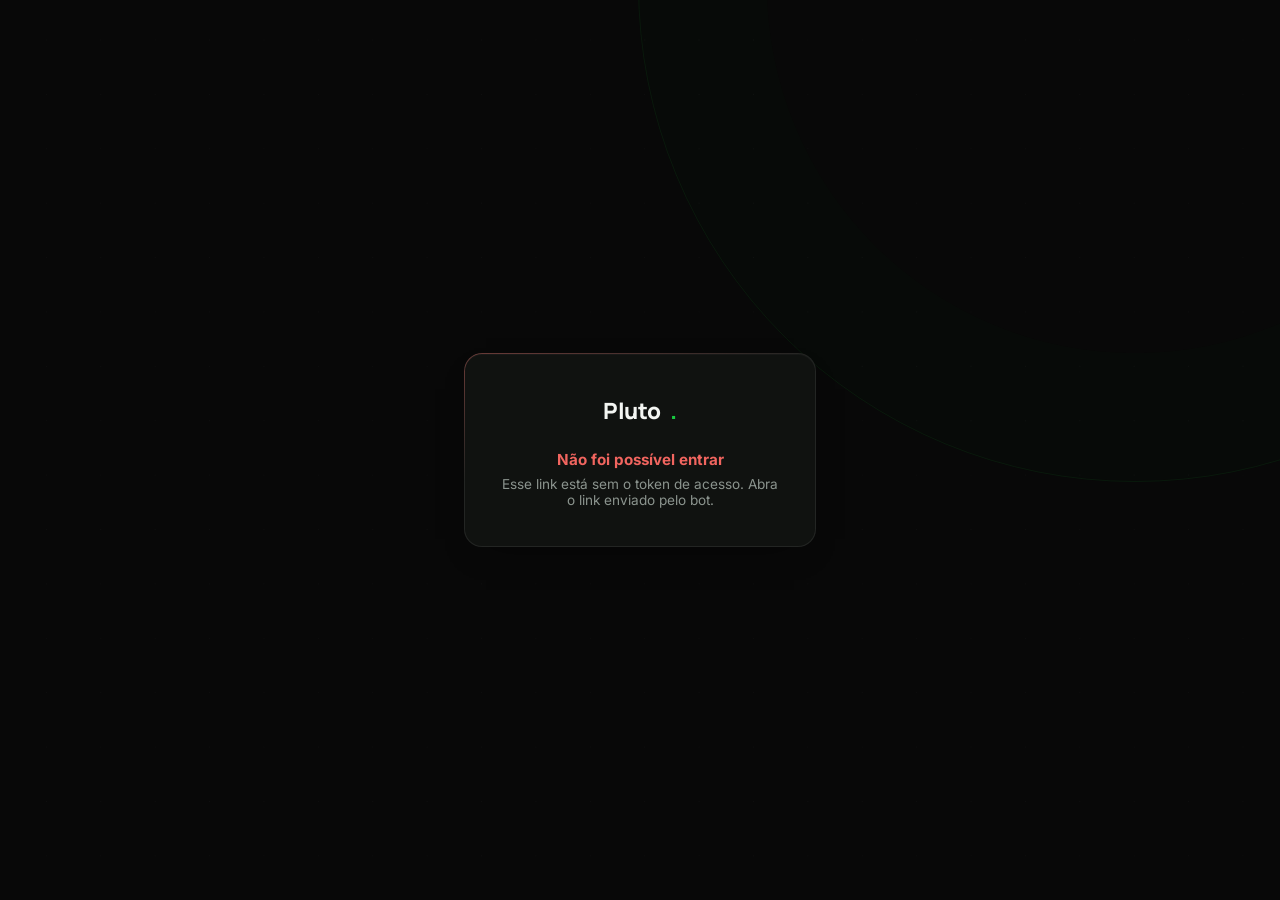
==== dashboard/login.html @ 539eeb2a "correcao commit anterior" ====
<!doctype html>
<html lang="pt-br">
<head>
<meta charset="utf-8">
<meta name="viewport" content="width=device-width, initial-scale=1">
<title>Entrando · Pluto</title>
<link rel="stylesheet" href="style.css">
</head>
<body>

<div class="tela-central">
  <div class="cartao-login" id="cartao">
    <p class="marca">Pluto<span>.</span></p>

    <div class="status-ok">
      <div class="spinner" aria-hidden="true"></div>
      <p class="status-texto" id="texto-status">Abrindo seu dashboard…</p>
    </div>

    <div class="status-erro">
      <strong id="erro-titulo">Não foi possível entrar</strong>
      <p id="erro-detalhe">Peça um novo link ao bot com o comando /dashboard.</p>
    </div>
  </div>
</div>

<script src="app.js"></script>
<script>
(async function entrar() {

  const cartao = document.getElementById("cartao");
  const parametros = new URLSearchParams(window.location.search);
  const token = parametros.get("token");

  function mostrarErro(mensagem) {
    document.getElementById("erro-detalhe").textContent = mensagem;
    cartao.classList.add("erro");
  }

  if (!token) {
    mostrarErro("Esse link está sem o token de acesso. Abra o link enviado pelo bot.");
    return;
  }

  try {

    const sessao = await PlutoAPI.trocarTokenPorSessao(token);

    document.getElementById("texto-status").textContent = "Tudo certo, redirecionando…";

    // Guarda o usuario_id só pra evitar uma chamada extra a /auth/me
    // assim que a página do dashboard carregar.
    sessionStorage.setItem("pluto_usuario_id", sessao.usuario_id);

    window.location.replace("index.html");

  } catch (erro) {

    mostrarErro(erro.message || "O link pode ter expirado.");
  }

})();
</script>

</body>
</html>
---- dashboard/style.css ----
/* Pluto · Dashboard
   Tema: fintech noturna com identidade orbital sutil.
   Fundo quase preto, verde da marca como único destaque,
   arcos finos (órbitas) como motivo estrutural recorrente. */

@import url('https://fonts.googleapis.com/css2?family=Manrope:wght@500;700;800&family=Inter:wght@400;500;600&family=IBM+Plex+Mono:wght@400;500&display=swap');

:root {
  --bg: #080808;
  --bg-carta: #101210;
  --bg-campo: #161816;
  --linha: rgba(255, 255, 255, 0.08);
  --linha-forte: rgba(255, 255, 255, 0.16);
  --texto: #f3f5f2;
  --texto-suave: #8b948e;
  --texto-fraco: #565d59;
  --verde: #17c93f;
  --verde-forte: #1fe64c;
  --verde-escuro: #0d2213;
  --verde-vidro: rgba(23, 201, 63, 0.14);
  --bg-campo-foco: #1a1c1a;
  --chip-texto: #a9f0bb;
  --texto-botao: #06170b;
  --vermelho: #f1655f;
  --sombra-carta: 0 1px 0 rgba(255, 255, 255, 0.03) inset, 0 14px 34px -22px rgba(0, 0, 0, 0.7);
}

* { box-sizing: border-box; }

html { color-scheme: dark; }

/* ---------- tema claro ---------- */
html[data-theme="light"] {
  color-scheme: light;

  --bg: #f4f7f4;
  --bg-carta: #ffffff;
  --bg-campo: #f0f3f0;
  --linha: rgba(10, 25, 14, 0.10);
  --linha-forte: rgba(10, 25, 14, 0.18);
  --texto: #111612;
  --texto-suave: #657068;
  --texto-fraco: #98a19b;
  --verde: #11ad35;
  --verde-forte: #0bbd36;
  --verde-escuro: #e8f8ec;
  --verde-vidro: rgba(17, 173, 53, 0.12);
  --bg-campo-foco: #ffffff;
  --chip-texto: #087d25;
  --texto-botao: #ffffff;
  --sombra-carta: 0 1px 0 rgba(255, 255, 255, 0.8) inset, 0 14px 34px -22px rgba(25, 45, 30, 0.28);
}


body {
  margin: 0;
  min-height: 100vh;
  background: var(--bg);
  color: var(--texto);
  font-family: 'Inter', system-ui, sans-serif;
  -webkit-font-smoothing: antialiased;
  position: relative;
  overflow-x: hidden;
}

/* Campo estelar + órbitas — atmosfera de fundo, discreta e fixa */
body::before {
  content: "";
  position: fixed;
  inset: 0;
  z-index: -2;
  background-image: radial-gradient(rgba(255, 255, 255, 0.5) 0.6px, transparent 0.6px);
  background-size: 3.4rem 3.4rem;
  background-position: 1.2rem 0.8rem;
  opacity: 0.06;
  pointer-events: none;
}

body::after {
  content: "";
  position: fixed;
  top: -32rem;
  right: -22rem;
  width: 62rem;
  height: 62rem;
  z-index: -1;
  border-radius: 50%;
  border: 1px solid rgba(23, 201, 63, 0.09);
  box-shadow: 0 0 0 8rem rgba(23, 201, 63, 0.015) inset;
  pointer-events: none;
}

a { color: inherit; }

.numero {
  font-family: 'IBM Plex Mono', ui-monospace, monospace;
  font-variant-numeric: tabular-nums;
}

:focus-visible {
  outline: 2px solid var(--verde);
  outline-offset: 2px;
  border-radius: 4px;
}

/* ---------- marca / mascote ---------- */

.marca {
  display: inline-flex;
  align-items: center;
  gap: 0.6rem;
  font-family: 'Manrope', sans-serif;
  font-weight: 800;
  font-size: 1.4rem;
  letter-spacing: -0.01em;
  margin: 0;
  color: var(--texto);
}

.marca span { color: var(--verde); }

.marca-selo {
  width: 2.1rem;
  height: 2.1rem;
  flex-shrink: 0;
  display: grid;
  place-items: center;
  border-radius: 50%;
  background: var(--verde-escuro);
  border: 1px solid rgba(23, 201, 63, 0.4);
  box-shadow: 0 0 0 5px rgba(23, 201, 63, 0.05);
}

.marca-selo svg { width: 1.15rem; height: 1.15rem; display: block; }

.marca-tagline {
  font-family: 'Inter', sans-serif;
  font-weight: 500;
  font-size: 0.72rem;
  letter-spacing: 0.03em;
  color: var(--texto-suave);
  margin: 0.15rem 0 0 2.7rem;
}

/* ---------- login.html / tela de carregamento ---------- */

.tela-central {
  min-height: 100vh;
  display: flex;
  align-items: center;
  justify-content: center;
  padding: 1.5rem;
  position: relative;
}

.cartao-login {
  width: 100%;
  max-width: 22rem;
  background: var(--bg-carta);
  border: 1px solid var(--linha);
  border-radius: 18px;
  padding: 2.6rem 2.2rem 2.4rem;
  text-align: center;
  box-shadow: var(--sombra-carta);
  animation: subir 0.5s ease both;
  position: relative;
}

.cartao-login::before {
  content: "";
  position: absolute;
  inset: -1px;
  border-radius: 18px;
  padding: 1px;
  background: linear-gradient(160deg, rgba(23, 201, 63, 0.35), transparent 40%);
  -webkit-mask: linear-gradient(#000 0 0) content-box, linear-gradient(#000 0 0);
  -webkit-mask-composite: xor;
  mask-composite: exclude;
  pointer-events: none;
}

.cartao-login .marca {
  justify-content: center;
  margin: 0 auto 1.5rem;
}

@keyframes subir {
  from { opacity: 0; transform: translateY(8px); }
  to { opacity: 1; transform: translateY(0); }
}

.spinner {
  width: 1.9rem;
  height: 1.9rem;
  margin: 0 auto 1.2rem;
  border: 2.5px solid var(--linha);
  border-top-color: var(--verde);
  border-radius: 50%;
  animation: girar 0.8s linear infinite;
}

@media (prefers-reduced-motion: reduce) {
  .spinner { animation-duration: 1.6s; }
  .cartao-login { animation: none; }
}

@keyframes girar { to { transform: rotate(360deg); } }

.status-texto { color: var(--texto-suave); font-size: 0.9rem; margin: 0; }

.status-erro { display: none; }

.cartao-login.erro .spinner,
.cartao-login.erro .status-ok { display: none; }

.cartao-login.erro .status-erro { display: block; }

.cartao-login.erro::before {
  background: linear-gradient(160deg, rgba(241, 101, 95, 0.35), transparent 40%);
}

.status-erro strong {
  display: block;
  color: var(--vermelho);
  font-size: 0.95rem;
  margin-bottom: 0.4rem;
}

.status-erro p { color: var(--texto-suave); font-size: 0.85rem; margin: 0; }

/* ---------- index.html ---------- */

.pagina {
  max-width: 46rem;
  margin: 0 auto;
  padding: 2.75rem 1.5rem 4.5rem;
  position: relative;
}

.topo {
  display: flex;
  align-items: flex-start;
  justify-content: space-between;
  margin-bottom: 2.25rem;
}

.sair {
  display: inline-flex;
  align-items: center;
  gap: 0.4rem;
  border: 1px solid var(--linha);
  background: transparent;
  color: var(--texto-suave);
  font: inherit;
  font-size: 0.82rem;
  font-weight: 500;
  cursor: pointer;
  border-radius: 999px;
  padding: 0.45rem 0.9rem 0.45rem 0.8rem;
  margin-top: 0.15rem;
  transition: border-color 0.15s ease, color 0.15s ease, background 0.15s ease;
}

.sair::before {
  content: "";
  width: 0.4rem;
  height: 0.4rem;
  border-radius: 50%;
  background: var(--texto-fraco);
  transition: background 0.15s ease;
}

.sair:hover {
  color: var(--texto);
  border-color: var(--linha-forte);
  background: rgba(255, 255, 255, 0.03);
}

.sair:hover::before { background: var(--vermelho); }

.resumo {
  display: grid;
  grid-template-columns: 1.5fr 1fr;
  gap: 1rem;
  margin-bottom: 1.75rem;
}

@media (max-width: 30rem) {
  .resumo { grid-template-columns: 1fr; }
}

.resumo-item {
  background: var(--bg-carta);
  border: 1px solid var(--linha);
  border-radius: 16px;
  padding: 1.5rem 1.6rem;
  position: relative;
  overflow: hidden;
}

.resumo-item.destaque {
  background: linear-gradient(155deg, var(--bg-carta) 55%, var(--verde-escuro) 190%);
}

.resumo-item.destaque::after {
  content: "";
  position: absolute;
  right: -3.5rem;
  bottom: -3.5rem;
  width: 9rem;
  height: 9rem;
  border-radius: 50%;
  border: 1px solid rgba(23, 201, 63, 0.22);
}

.resumo-item .rotulo {
  font-size: 0.72rem;
  font-weight: 600;
  text-transform: uppercase;
  letter-spacing: 0.08em;
  color: var(--texto-suave);
  margin: 0 0 0.5rem;
  position: relative;
}

.resumo-item .valor {
  font-size: 1.9rem;
  font-weight: 500;
  margin: 0;
  position: relative;
  letter-spacing: -0.01em;
}

.resumo-item.destaque .valor { color: var(--verde-forte); font-size: 2.1rem; }

.secao {
  background: var(--bg-carta);
  border: 1px solid var(--linha);
  border-radius: 16px;
  padding: 1.6rem 1.6rem 1.7rem;
  margin-bottom: 1.25rem;
}

.secao h2 {
  display: flex;
  align-items: center;
  gap: 0.55rem;
  font-family: 'Manrope', sans-serif;
  font-weight: 700;
  font-size: 1rem;
  letter-spacing: -0.005em;
  margin: 0 0 1.1rem;
  color: var(--texto);
}

.secao h2::before {
  content: "";
  width: 0.4rem;
  height: 0.4rem;
  border-radius: 50%;
  background: var(--verde);
  box-shadow: 0 0 0 3px var(--verde-vidro);
  flex-shrink: 0;
}

.recibo { list-style: none; margin: 0; padding: 0; }

.recibo li {
  display: flex;
  justify-content: space-between;
  gap: 1rem;
  padding: 0.75rem 0.4rem;
  border-bottom: 1px dashed var(--linha);
  font-size: 0.9rem;
  border-radius: 8px;
  transition: background 0.15s ease;
}

.recibo li:hover { background: rgba(255, 255, 255, 0.025); }

.recibo li:last-child { border-bottom: none; }

.recibo .produto { font-weight: 500; color: var(--texto); }

.recibo .meta {
  color: var(--texto-suave);
  font-size: 0.78rem;
  display: block;
  margin-top: 0.15rem;
}

.recibo .valor { white-space: nowrap; font-weight: 500; color: var(--texto); }

.vazio {
  color: var(--texto-suave);
  font-size: 0.88rem;
  text-align: center;
  padding: 1.75rem 1rem 1.25rem;
}

.form-linha {
  display: grid;
  grid-template-columns: 2fr 1.3fr 1fr auto;
  gap: 0.6rem;
}

@media (max-width: 30rem) {
  .form-linha { grid-template-columns: 1fr; }
}

.form-linha input,
.form-linha select {
  font: inherit;
  padding: 0.65rem 0.8rem;
  border: 1px solid var(--linha);
  border-radius: 10px;
  background: var(--bg-campo);
  color: var(--texto);
  transition: border-color 0.15s ease, background 0.15s ease;
}

.form-linha input::placeholder { color: var(--texto-fraco); }

.form-linha input:focus,
.form-linha select:focus {
  background: var(--bg-campo-foco);
  border-color: rgba(23, 201, 63, 0.5);
}

.form-linha select {
  color-scheme: dark;
}

.botao {
  font: inherit;
  font-weight: 600;
  font-size: 0.9rem;
  padding: 0.65rem 1.15rem;
  border: none;
  border-radius: 10px;
  background: var(--verde);
  color: var(--texto-botao);
  cursor: pointer;
  transition: background 0.15s ease, transform 0.1s ease, box-shadow 0.15s ease;
}

.botao:hover {
  background: var(--verde-forte);
  box-shadow: 0 0 0 4px var(--verde-vidro);
}

.botao:active { transform: translateY(1px); }

.form-erro {
  color: var(--vermelho);
  font-size: 0.82rem;
  margin: 0.7rem 0 0;
  min-height: 1.1em;
}

.categorias-lista {
  display: flex;
  flex-wrap: wrap;
  gap: 0.5rem;
  margin-bottom: 1.1rem;
}

.categoria-chip {
  font-size: 0.8rem;
  font-weight: 500;
  padding: 0.35rem 0.75rem;
  border-radius: 999px;
  background: var(--verde-escuro);
  color: var(--chip-texto);
  border: 1px solid rgba(23, 201, 63, 0.3);
}

.form-categoria {
  display: flex;
  gap: 0.6rem;
}

.form-categoria input { flex: 1; }

/* ---------- alternador de tema ---------- */
.acoes-topo {
  display: flex;
  align-items: center;
  gap: 0.55rem;
}

.tema-toggle {
  width: 2.35rem;
  height: 2.35rem;
  display: grid;
  place-items: center;
  border: 1px solid var(--linha);
  border-radius: 50%;
  background: var(--bg-carta);
  color: var(--texto-suave);
  font: inherit;
  font-size: 1rem;
  cursor: pointer;
  transition: color 0.2s ease, border-color 0.2s ease, background 0.2s ease, transform 0.2s ease;
}

.tema-toggle:hover {
  color: var(--verde);
  border-color: rgba(23, 201, 63, 0.35);
  background: var(--verde-vidro);
  transform: translateY(-1px);
}

.tema-toggle:active { transform: translateY(0); }

.tema-toggle .icone-tema {
  line-height: 1;
  transition: transform 0.25s ease;
}

.tema-toggle:hover .icone-tema { transform: rotate(12deg); }

html[data-theme="light"] body::before {
  opacity: 0.035;
}

html[data-theme="light"] body::after {
  border-color: rgba(17, 173, 53, 0.10);
  box-shadow: 0 0 0 8rem rgba(17, 173, 53, 0.018) inset;
}

@media (max-width: 30rem) {
  .acoes-topo { gap: 0.4rem; }
  .tema-toggle { width: 2.25rem; height: 2.25rem; }
}
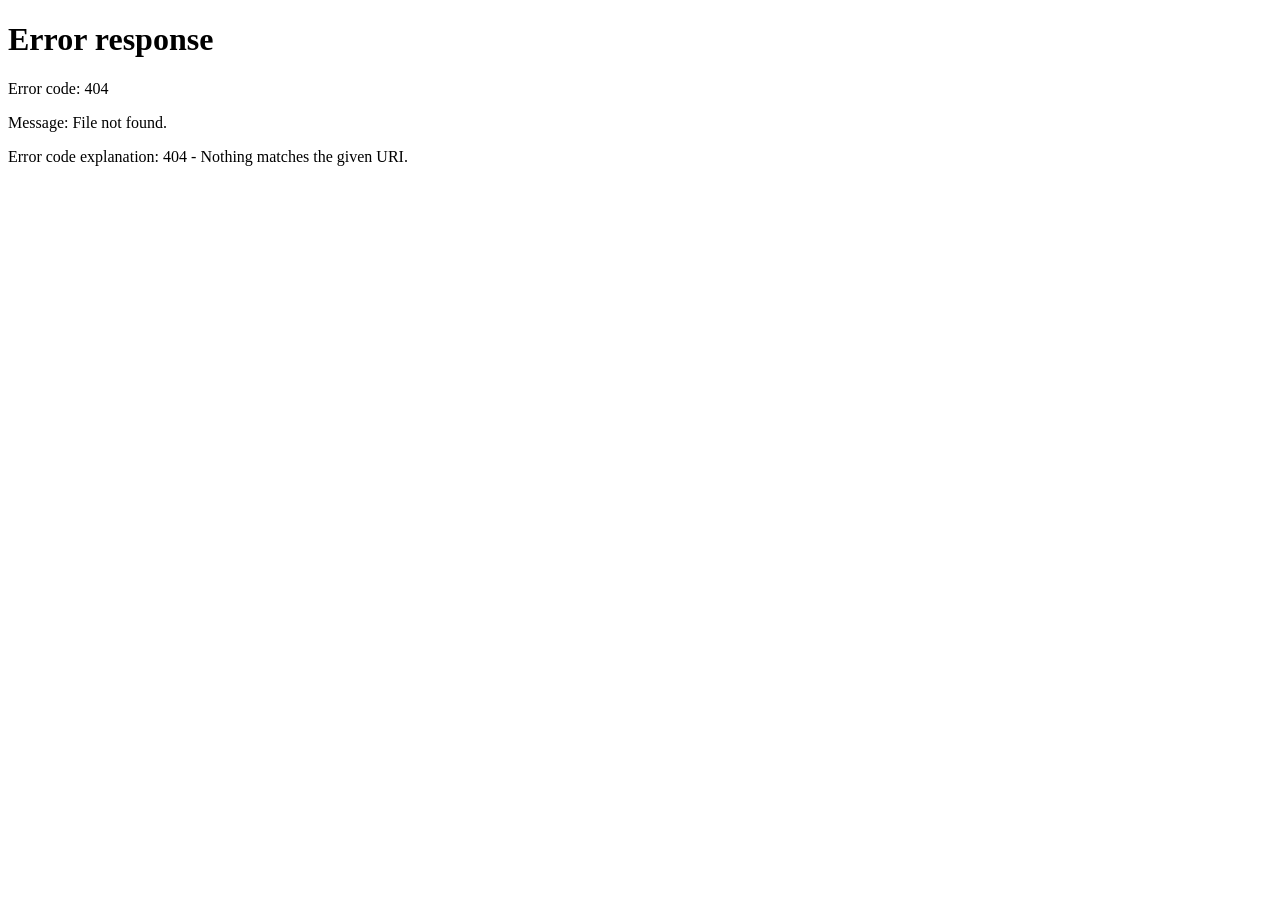
==== commit d542e063: "implementação menu interativo e prototipo dashboard" ====
--- a/dashboard/login.html
+++ b/dashboard/login.html
@@ -1,66 +1,160 @@
 <!doctype html>
 <html lang="pt-br">
+
 <head>
-<meta charset="utf-8">
-<meta name="viewport" content="width=device-width, initial-scale=1">
-<title>Entrando · Pluto</title>
-<link rel="stylesheet" href="style.css">
+
+  <meta charset="utf-8">
+
+  <meta
+    name="viewport"
+    content="width=device-width, initial-scale=1"
+  >
+
+  <title>Entrando · Pluto</title>
+
+  <link
+    rel="stylesheet"
+    href="style.css"
+  >
+
 </head>
+
+
 <body>
 
-<div class="tela-central">
-  <div class="cartao-login" id="cartao">
-    <p class="marca">Pluto<span>.</span></p>
+  <div
+    class="tela-central"
+    id="cartao"
+  >
 
-    <div class="status-ok">
-      <div class="spinner" aria-hidden="true"></div>
-      <p class="status-texto" id="texto-status">Abrindo seu dashboard…</p>
+    <div class="cartao-login">
+
+      <p class="marca">
+        Pluto<span>.</span>
+      </p>
+
+
+      <div class="status-ok">
+
+        <div
+          class="spinner"
+          aria-hidden="true"
+        ></div>
+
+        <p
+          class="status-texto"
+          id="texto-status"
+        >
+          Abrindo seu dashboard…
+        </p>
+
+      </div>
+
+
+      <div class="status-erro">
+
+        <strong id="erro-titulo">
+          Não foi possível entrar
+        </strong>
+
+        <p id="erro-detalhe">
+          Peça um novo link ao bot com o comando /dashboard.
+        </p>
+
+      </div>
+
     </div>
 
-    <div class="status-erro">
-      <strong id="erro-titulo">Não foi possível entrar</strong>
-      <p id="erro-detalhe">Peça um novo link ao bot com o comando /dashboard.</p>
-    </div>
   </div>
-</div>
 
-<script src="app.js"></script>
-<script>
-(async function entrar() {
 
-  const cartao = document.getElementById("cartao");
-  const parametros = new URLSearchParams(window.location.search);
-  const token = parametros.get("token");
+  <script src="app.js"></script>
 
-  function mostrarErro(mensagem) {
-    document.getElementById("erro-detalhe").textContent = mensagem;
-    cartao.classList.add("erro");
-  }
 
-  if (!token) {
-    mostrarErro("Esse link está sem o token de acesso. Abra o link enviado pelo bot.");
-    return;
-  }
+  <script>
 
-  try {
+    (async function entrar() {
 
-    const sessao = await PlutoAPI.trocarTokenPorSessao(token);
+      const cartao =
+        document.getElementById("cartao");
 
-    document.getElementById("texto-status").textContent = "Tudo certo, redirecionando…";
+      const parametros =
+        new URLSearchParams(
+          window.location.search
+        );
 
-    // Guarda o usuario_id só pra evitar uma chamada extra a /auth/me
-    // assim que a página do dashboard carregar.
-    sessionStorage.setItem("pluto_usuario_id", sessao.usuario_id);
+      const token =
+        parametros.get("token");
 
-    window.location.replace("index.html");
 
-  } catch (erro) {
+      function mostrarErro(mensagem) {
 
-    mostrarErro(erro.message || "O link pode ter expirado.");
-  }
+        document.getElementById(
+          "erro-detalhe"
+        ).textContent = mensagem;
 
-})();
-</script>
+        cartao.classList.add("erro");
+      }
+
+
+      if (!token) {
+
+        mostrarErro(
+          "Esse link está sem o token de acesso. Abra o link enviado pelo bot."
+        );
+
+        return;
+      }
+
+
+      try {
+
+        const sessao = await apiFetch(
+          "/auth/sessao",
+          {
+            method: "POST",
+
+            body: JSON.stringify({
+              token: token
+            })
+          }
+        );
+
+
+        document.getElementById(
+          "texto-status"
+        ).textContent =
+          "Tudo certo, redirecionando…";
+
+
+        sessionStorage.setItem(
+          "pluto_usuario_id",
+          sessao.usuario_id
+        );
+
+
+        window.location.replace(
+          "index.html"
+        );
+
+
+      } catch (erro) {
+
+        console.error(
+          "Erro ao realizar login:",
+          erro
+        );
+
+        mostrarErro(
+          erro.message ||
+          "O link pode ter expirado."
+        );
+      }
+
+    })();
+
+  </script>
 
 </body>
-</html>
+
+</html>
--- a/dashboard/style.css
+++ b/dashboard/style.css
@@ -5,97 +5,190 @@
 
 @import url('https://fonts.googleapis.com/css2?family=Manrope:wght@500;700;800&family=Inter:wght@400;500;600&family=IBM+Plex+Mono:wght@400;500&display=swap');
 
+
+/* ============================================================
+   VARIÁVEIS
+   ============================================================ */
+
 :root {
   --bg: #080808;
   --bg-carta: #101210;
   --bg-campo: #161816;
+
   --linha: rgba(255, 255, 255, 0.08);
   --linha-forte: rgba(255, 255, 255, 0.16);
+
   --texto: #f3f5f2;
   --texto-suave: #8b948e;
   --texto-fraco: #565d59;
+
   --verde: #17c93f;
   --verde-forte: #1fe64c;
   --verde-escuro: #0d2213;
   --verde-vidro: rgba(23, 201, 63, 0.14);
+
   --bg-campo-foco: #1a1c1a;
   --chip-texto: #a9f0bb;
   --texto-botao: #06170b;
+
   --vermelho: #f1655f;
-  --sombra-carta: 0 1px 0 rgba(255, 255, 255, 0.03) inset, 0 14px 34px -22px rgba(0, 0, 0, 0.7);
-}
-
-* { box-sizing: border-box; }
-
-html { color-scheme: dark; }
-
-/* ---------- tema claro ---------- */
+
+  --sombra-carta:
+    0 1px 0 rgba(255, 255, 255, 0.03) inset,
+    0 14px 34px -22px rgba(0, 0, 0, 0.7);
+}
+
+
+/* ============================================================
+   RESET
+   ============================================================ */
+
+* {
+  box-sizing: border-box;
+}
+
+html {
+  color-scheme: dark;
+}
+
 html[data-theme="light"] {
   color-scheme: light;
 
   --bg: #f4f7f4;
   --bg-carta: #ffffff;
   --bg-campo: #f0f3f0;
+
   --linha: rgba(10, 25, 14, 0.10);
   --linha-forte: rgba(10, 25, 14, 0.18);
+
   --texto: #111612;
   --texto-suave: #657068;
   --texto-fraco: #98a19b;
+
   --verde: #11ad35;
   --verde-forte: #0bbd36;
   --verde-escuro: #e8f8ec;
   --verde-vidro: rgba(17, 173, 53, 0.12);
+
   --bg-campo-foco: #ffffff;
   --chip-texto: #087d25;
   --texto-botao: #ffffff;
-  --sombra-carta: 0 1px 0 rgba(255, 255, 255, 0.8) inset, 0 14px 34px -22px rgba(25, 45, 30, 0.28);
-}
-
+
+  --sombra-carta:
+    0 1px 0 rgba(255, 255, 255, 0.8) inset,
+    0 14px 34px -22px rgba(25, 45, 30, 0.28);
+}
+
+
+/* ============================================================
+   HIDDEN
+   ============================================================ */
+
+/*
+ * Garante que elementos controlados pelo atributo
+ * HTML "hidden" realmente desapareçam.
+ *
+ * Isso é importante para:
+ * #tela-carregando
+ * #pagina
+ * estados vazios
+ */
+
+[hidden] {
+  display: none !important;
+}
+
+
+/* ============================================================
+   BODY
+   ============================================================ */
 
 body {
   margin: 0;
   min-height: 100vh;
+
   background: var(--bg);
   color: var(--texto);
+
   font-family: 'Inter', system-ui, sans-serif;
+
   -webkit-font-smoothing: antialiased;
+
   position: relative;
+
   overflow-x: hidden;
 }
 
-/* Campo estelar + órbitas — atmosfera de fundo, discreta e fixa */
+
+/* Campo estelar */
+
 body::before {
   content: "";
+
   position: fixed;
   inset: 0;
+
   z-index: -2;
-  background-image: radial-gradient(rgba(255, 255, 255, 0.5) 0.6px, transparent 0.6px);
+
+  background-image:
+    radial-gradient(
+      rgba(255, 255, 255, 0.5) 0.6px,
+      transparent 0.6px
+    );
+
   background-size: 3.4rem 3.4rem;
   background-position: 1.2rem 0.8rem;
+
   opacity: 0.06;
+
   pointer-events: none;
 }
+
+
+/* Órbita */
 
 body::after {
   content: "";
+
   position: fixed;
+
   top: -32rem;
   right: -22rem;
+
   width: 62rem;
   height: 62rem;
+
   z-index: -1;
+
   border-radius: 50%;
+
   border: 1px solid rgba(23, 201, 63, 0.09);
-  box-shadow: 0 0 0 8rem rgba(23, 201, 63, 0.015) inset;
+
+  box-shadow:
+    0 0 0 8rem rgba(23, 201, 63, 0.015) inset;
+
   pointer-events: none;
 }
 
-a { color: inherit; }
+
+a {
+  color: inherit;
+}
+
+
+/* ============================================================
+   TIPOGRAFIA NUMÉRICA
+   ============================================================ */
 
 .numero {
   font-family: 'IBM Plex Mono', ui-monospace, monospace;
   font-variant-numeric: tabular-nums;
 }
+
+
+/* ============================================================
+   FOCO
+   ============================================================ */
 
 :focus-visible {
   outline: 2px solid var(--verde);
@@ -103,433 +196,1042 @@
   border-radius: 4px;
 }
 
-/* ---------- marca / mascote ---------- */
+
+/* ============================================================
+   MARCA
+   ============================================================ */
 
 .marca {
   display: inline-flex;
+
   align-items: center;
+
   gap: 0.6rem;
+
   font-family: 'Manrope', sans-serif;
+
   font-weight: 800;
+
   font-size: 1.4rem;
+
   letter-spacing: -0.01em;
+
   margin: 0;
+
   color: var(--texto);
 }
 
-.marca span { color: var(--verde); }
+.marca span {
+  color: var(--verde);
+}
+
 
 .marca-selo {
   width: 2.1rem;
   height: 2.1rem;
+
   flex-shrink: 0;
+
   display: grid;
   place-items: center;
+
   border-radius: 50%;
+
   background: var(--verde-escuro);
+
   border: 1px solid rgba(23, 201, 63, 0.4);
-  box-shadow: 0 0 0 5px rgba(23, 201, 63, 0.05);
-}
-
-.marca-selo svg { width: 1.15rem; height: 1.15rem; display: block; }
+
+  box-shadow:
+    0 0 0 5px rgba(23, 201, 63, 0.05);
+}
+
+
+.marca-selo svg {
+  width: 1.15rem;
+  height: 1.15rem;
+
+  display: block;
+}
+
 
 .marca-tagline {
   font-family: 'Inter', sans-serif;
+
   font-weight: 500;
+
   font-size: 0.72rem;
+
   letter-spacing: 0.03em;
+
   color: var(--texto-suave);
+
   margin: 0.15rem 0 0 2.7rem;
 }
 
-/* ---------- login.html / tela de carregamento ---------- */
+
+/* ============================================================
+   TELA CENTRAL / LOGIN / LOADING
+   ============================================================ */
 
 .tela-central {
   min-height: 100vh;
+
   display: flex;
+
   align-items: center;
   justify-content: center;
+
   padding: 1.5rem;
+
   position: relative;
 }
+
 
 .cartao-login {
   width: 100%;
+
   max-width: 22rem;
+
   background: var(--bg-carta);
+
   border: 1px solid var(--linha);
+
   border-radius: 18px;
+
   padding: 2.6rem 2.2rem 2.4rem;
+
   text-align: center;
+
   box-shadow: var(--sombra-carta);
+
   animation: subir 0.5s ease both;
+
   position: relative;
 }
+
 
 .cartao-login::before {
   content: "";
+
   position: absolute;
+
   inset: -1px;
+
   border-radius: 18px;
+
   padding: 1px;
-  background: linear-gradient(160deg, rgba(23, 201, 63, 0.35), transparent 40%);
-  -webkit-mask: linear-gradient(#000 0 0) content-box, linear-gradient(#000 0 0);
+
+  background:
+    linear-gradient(
+      160deg,
+      rgba(23, 201, 63, 0.35),
+      transparent 40%
+    );
+
+  -webkit-mask:
+    linear-gradient(#000 0 0) content-box,
+    linear-gradient(#000 0 0);
+
   -webkit-mask-composite: xor;
+
   mask-composite: exclude;
+
   pointer-events: none;
 }
+
 
 .cartao-login .marca {
   justify-content: center;
+
   margin: 0 auto 1.5rem;
 }
 
+
+/* ============================================================
+   ANIMAÇÕES
+   ============================================================ */
+
 @keyframes subir {
-  from { opacity: 0; transform: translateY(8px); }
-  to { opacity: 1; transform: translateY(0); }
-}
+  from {
+    opacity: 0;
+    transform: translateY(8px);
+  }
+
+  to {
+    opacity: 1;
+    transform: translateY(0);
+  }
+}
+
+
+@keyframes girar {
+  to {
+    transform: rotate(360deg);
+  }
+}
+
 
 .spinner {
   width: 1.9rem;
   height: 1.9rem;
+
   margin: 0 auto 1.2rem;
+
   border: 2.5px solid var(--linha);
+
   border-top-color: var(--verde);
+
   border-radius: 50%;
-  animation: girar 0.8s linear infinite;
-}
+
+  animation:
+    girar 0.8s linear infinite;
+}
+
 
 @media (prefers-reduced-motion: reduce) {
-  .spinner { animation-duration: 1.6s; }
-  .cartao-login { animation: none; }
-}
-
-@keyframes girar { to { transform: rotate(360deg); } }
-
-.status-texto { color: var(--texto-suave); font-size: 0.9rem; margin: 0; }
-
-.status-erro { display: none; }
+  .spinner {
+    animation-duration: 1.6s;
+  }
+
+  .cartao-login {
+    animation: none;
+  }
+}
+
+
+.status-texto {
+  color: var(--texto-suave);
+
+  font-size: 0.9rem;
+
+  margin: 0;
+}
+
+
+/* ============================================================
+   LOGIN - ERRO
+   ============================================================ */
+
+.status-erro {
+  display: none;
+}
+
 
 .cartao-login.erro .spinner,
-.cartao-login.erro .status-ok { display: none; }
-
-.cartao-login.erro .status-erro { display: block; }
+.cartao-login.erro .status-ok {
+  display: none;
+}
+
+
+.cartao-login.erro .status-erro {
+  display: block;
+}
+
 
 .cartao-login.erro::before {
-  background: linear-gradient(160deg, rgba(241, 101, 95, 0.35), transparent 40%);
-}
+  background:
+    linear-gradient(
+      160deg,
+      rgba(241, 101, 95, 0.35),
+      transparent 40%
+    );
+}
+
 
 .status-erro strong {
   display: block;
+
   color: var(--vermelho);
+
   font-size: 0.95rem;
+
   margin-bottom: 0.4rem;
 }
 
-.status-erro p { color: var(--texto-suave); font-size: 0.85rem; margin: 0; }
-
-/* ---------- index.html ---------- */
+
+.status-erro p {
+  color: var(--texto-suave);
+
+  font-size: 0.85rem;
+
+  margin: 0;
+}
+
+
+/* ============================================================
+   DASHBOARD
+   ============================================================ */
 
 .pagina {
   max-width: 46rem;
+
   margin: 0 auto;
+
   padding: 2.75rem 1.5rem 4.5rem;
+
   position: relative;
 }
+
+
+/* ============================================================
+   HEADER
+   ============================================================ */
 
 .topo {
   display: flex;
+
   align-items: flex-start;
+
   justify-content: space-between;
+
   margin-bottom: 2.25rem;
 }
+
+
+.acoes-topo {
+  display: flex;
+
+  align-items: center;
+
+  gap: 0.55rem;
+}
+
+
+/* ============================================================
+   BOTÃO SAIR
+   ============================================================ */
 
 .sair {
   display: inline-flex;
+
   align-items: center;
+
   gap: 0.4rem;
+
   border: 1px solid var(--linha);
+
   background: transparent;
+
   color: var(--texto-suave);
+
   font: inherit;
+
   font-size: 0.82rem;
+
   font-weight: 500;
+
   cursor: pointer;
+
   border-radius: 999px;
+
   padding: 0.45rem 0.9rem 0.45rem 0.8rem;
+
   margin-top: 0.15rem;
-  transition: border-color 0.15s ease, color 0.15s ease, background 0.15s ease;
-}
+
+  transition:
+    border-color 0.15s ease,
+    color 0.15s ease,
+    background 0.15s ease;
+}
+
 
 .sair::before {
   content: "";
+
   width: 0.4rem;
   height: 0.4rem;
+
   border-radius: 50%;
+
   background: var(--texto-fraco);
-  transition: background 0.15s ease;
-}
+
+  transition:
+    background 0.15s ease;
+}
+
 
 .sair:hover {
   color: var(--texto);
+
   border-color: var(--linha-forte);
+
   background: rgba(255, 255, 255, 0.03);
 }
 
-.sair:hover::before { background: var(--vermelho); }
+
+.sair:hover::before {
+  background: var(--vermelho);
+}
+
+
+/* ============================================================
+   RESUMO
+   ============================================================ */
 
 .resumo {
   display: grid;
+
   grid-template-columns: 1.5fr 1fr;
+
   gap: 1rem;
+
   margin-bottom: 1.75rem;
 }
 
-@media (max-width: 30rem) {
-  .resumo { grid-template-columns: 1fr; }
-}
 
 .resumo-item {
   background: var(--bg-carta);
+
   border: 1px solid var(--linha);
+
   border-radius: 16px;
+
   padding: 1.5rem 1.6rem;
+
   position: relative;
+
   overflow: hidden;
 }
 
+
 .resumo-item.destaque {
-  background: linear-gradient(155deg, var(--bg-carta) 55%, var(--verde-escuro) 190%);
-}
+  background:
+    linear-gradient(
+      155deg,
+      var(--bg-carta) 55%,
+      var(--verde-escuro) 190%
+    );
+}
+
 
 .resumo-item.destaque::after {
   content: "";
+
   position: absolute;
+
   right: -3.5rem;
   bottom: -3.5rem;
+
   width: 9rem;
   height: 9rem;
+
   border-radius: 50%;
+
   border: 1px solid rgba(23, 201, 63, 0.22);
 }
+
 
 .resumo-item .rotulo {
   font-size: 0.72rem;
+
   font-weight: 600;
+
   text-transform: uppercase;
+
   letter-spacing: 0.08em;
+
   color: var(--texto-suave);
+
   margin: 0 0 0.5rem;
+
   position: relative;
 }
+
 
 .resumo-item .valor {
   font-size: 1.9rem;
+
   font-weight: 500;
+
   margin: 0;
+
   position: relative;
+
   letter-spacing: -0.01em;
 }
 
-.resumo-item.destaque .valor { color: var(--verde-forte); font-size: 2.1rem; }
+
+.resumo-item.destaque .valor {
+  color: var(--verde-forte);
+
+  font-size: 2.1rem;
+}
+
+
+/* ============================================================
+   SEÇÕES
+   ============================================================ */
 
 .secao {
   background: var(--bg-carta);
+
   border: 1px solid var(--linha);
+
   border-radius: 16px;
+
   padding: 1.6rem 1.6rem 1.7rem;
+
   margin-bottom: 1.25rem;
 }
+
 
 .secao h2 {
   display: flex;
+
   align-items: center;
+
   gap: 0.55rem;
+
   font-family: 'Manrope', sans-serif;
+
   font-weight: 700;
+
   font-size: 1rem;
+
   letter-spacing: -0.005em;
+
   margin: 0 0 1.1rem;
+
   color: var(--texto);
 }
+
 
 .secao h2::before {
   content: "";
+
   width: 0.4rem;
   height: 0.4rem;
+
   border-radius: 50%;
+
   background: var(--verde);
-  box-shadow: 0 0 0 3px var(--verde-vidro);
+
+  box-shadow:
+    0 0 0 3px var(--verde-vidro);
+
   flex-shrink: 0;
 }
 
-.recibo { list-style: none; margin: 0; padding: 0; }
+
+/* ============================================================
+   CONTAS
+   ============================================================ */
+
+.contas-lista {
+  display: grid;
+
+  grid-template-columns:
+    repeat(2, minmax(0, 1fr));
+
+  gap: 0.75rem;
+
+  margin-bottom: 1.25rem;
+}
+
+
+.conta-card {
+  background: var(--bg-campo);
+
+  border: 1px solid var(--linha);
+
+  border-radius: 12px;
+
+  padding: 1rem;
+
+  transition:
+    border-color 0.15s ease,
+    transform 0.15s ease;
+}
+
+
+.conta-card:hover {
+  border-color: var(--linha-forte);
+
+  transform: translateY(-1px);
+}
+
+
+.conta-card-topo {
+  display: flex;
+
+  align-items: center;
+
+  justify-content: space-between;
+
+  gap: 0.5rem;
+
+  margin-bottom: 0.7rem;
+}
+
+
+.conta-icone {
+  font-size: 1.1rem;
+}
+
+
+.conta-tipo {
+  color: var(--texto-suave);
+
+  font-size: 0.7rem;
+
+  text-transform: uppercase;
+
+  letter-spacing: 0.05em;
+
+  text-align: right;
+}
+
+
+.conta-card h3 {
+  margin: 0 0 0.4rem;
+
+  font-family: 'Manrope', sans-serif;
+
+  font-size: 0.95rem;
+
+  font-weight: 700;
+}
+
+
+.conta-saldo {
+  margin: 0;
+
+  color: var(--verde-forte);
+
+  font-family: 'IBM Plex Mono', monospace;
+
+  font-size: 1rem;
+
+  font-weight: 500;
+}
+
+
+/* ============================================================
+   COMPRAS
+   ============================================================ */
+
+.recibo {
+  list-style: none;
+
+  margin: 0;
+
+  padding: 0;
+}
+
 
 .recibo li {
   display: flex;
+
   justify-content: space-between;
+
   gap: 1rem;
+
   padding: 0.75rem 0.4rem;
+
   border-bottom: 1px dashed var(--linha);
+
   font-size: 0.9rem;
+
   border-radius: 8px;
-  transition: background 0.15s ease;
-}
-
-.recibo li:hover { background: rgba(255, 255, 255, 0.025); }
-
-.recibo li:last-child { border-bottom: none; }
-
-.recibo .produto { font-weight: 500; color: var(--texto); }
+
+  transition:
+    background 0.15s ease;
+}
+
+
+.recibo li:hover {
+  background: rgba(255, 255, 255, 0.025);
+}
+
+
+.recibo li:last-child {
+  border-bottom: none;
+}
+
+
+.recibo .produto {
+  font-weight: 500;
+
+  color: var(--texto);
+}
+
 
 .recibo .meta {
   color: var(--texto-suave);
+
   font-size: 0.78rem;
+
   display: block;
+
   margin-top: 0.15rem;
 }
 
-.recibo .valor { white-space: nowrap; font-weight: 500; color: var(--texto); }
+
+.recibo .valor {
+  white-space: nowrap;
+
+  font-weight: 500;
+
+  color: var(--texto);
+}
+
+
+/* Compatibilidade com renderização atual */
+
+.compra-item {
+  display: flex;
+
+  align-items: center;
+
+  justify-content: space-between;
+
+  gap: 1rem;
+
+  padding: 0.75rem 0.4rem;
+
+  border-bottom: 1px dashed var(--linha);
+
+  border-radius: 8px;
+}
+
+
+.compra-item:last-child {
+  border-bottom: none;
+}
+
+
+.compra-info {
+  display: flex;
+
+  flex-direction: column;
+
+  gap: 0.15rem;
+
+  min-width: 0;
+}
+
+
+.compra-info strong {
+  font-size: 0.9rem;
+}
+
+
+.compra-info span {
+  color: var(--texto-suave);
+
+  font-size: 0.78rem;
+}
+
+
+.compra-valor {
+  white-space: nowrap;
+
+  font-family: 'IBM Plex Mono', monospace;
+
+  font-size: 0.88rem;
+}
+
+
+/* ============================================================
+   ESTADO VAZIO
+   ============================================================ */
 
 .vazio {
   color: var(--texto-suave);
+
   font-size: 0.88rem;
+
   text-align: center;
+
   padding: 1.75rem 1rem 1.25rem;
 }
+
+
+/* ============================================================
+   FORMULÁRIOS
+   ============================================================ */
 
 .form-linha {
   display: grid;
-  grid-template-columns: 2fr 1.3fr 1fr auto;
+
+  grid-template-columns:
+    2fr 1.3fr 1fr auto;
+
   gap: 0.6rem;
 }
 
-@media (max-width: 30rem) {
-  .form-linha { grid-template-columns: 1fr; }
-}
 
 .form-linha input,
 .form-linha select {
   font: inherit;
+
   padding: 0.65rem 0.8rem;
+
   border: 1px solid var(--linha);
+
   border-radius: 10px;
+
   background: var(--bg-campo);
+
   color: var(--texto);
-  transition: border-color 0.15s ease, background 0.15s ease;
-}
-
-.form-linha input::placeholder { color: var(--texto-fraco); }
+
+  transition:
+    border-color 0.15s ease,
+    background 0.15s ease;
+}
+
+
+.form-linha input::placeholder {
+  color: var(--texto-fraco);
+}
+
 
 .form-linha input:focus,
 .form-linha select:focus {
   background: var(--bg-campo-foco);
+
   border-color: rgba(23, 201, 63, 0.5);
 }
+
 
 .form-linha select {
   color-scheme: dark;
 }
 
+
+/* ============================================================
+   BOTÕES
+   ============================================================ */
+
 .botao {
   font: inherit;
+
   font-weight: 600;
+
   font-size: 0.9rem;
+
   padding: 0.65rem 1.15rem;
+
   border: none;
+
   border-radius: 10px;
+
   background: var(--verde);
+
   color: var(--texto-botao);
+
   cursor: pointer;
-  transition: background 0.15s ease, transform 0.1s ease, box-shadow 0.15s ease;
-}
+
+  transition:
+    background 0.15s ease,
+    transform 0.1s ease,
+    box-shadow 0.15s ease;
+}
+
 
 .botao:hover {
   background: var(--verde-forte);
-  box-shadow: 0 0 0 4px var(--verde-vidro);
-}
-
-.botao:active { transform: translateY(1px); }
+
+  box-shadow:
+    0 0 0 4px var(--verde-vidro);
+}
+
+
+.botao:active {
+  transform: translateY(1px);
+}
+
+
+/* ============================================================
+   ERROS DOS FORMULÁRIOS
+   ============================================================ */
 
 .form-erro {
   color: var(--vermelho);
+
   font-size: 0.82rem;
+
   margin: 0.7rem 0 0;
+
   min-height: 1.1em;
 }
+
+
+/* ============================================================
+   CATEGORIAS
+   ============================================================ */
 
 .categorias-lista {
   display: flex;
+
   flex-wrap: wrap;
+
   gap: 0.5rem;
+
   margin-bottom: 1.1rem;
 }
 
+
+/*
+ * Seu JavaScript usa "categoria-item".
+ * Mantemos também "categoria-chip" caso queira
+ * utilizar essa classe futuramente.
+ */
+
+.categoria-item,
 .categoria-chip {
   font-size: 0.8rem;
+
   font-weight: 500;
+
   padding: 0.35rem 0.75rem;
+
   border-radius: 999px;
+
   background: var(--verde-escuro);
+
   color: var(--chip-texto);
+
   border: 1px solid rgba(23, 201, 63, 0.3);
 }
+
 
 .form-categoria {
   display: flex;
+
   gap: 0.6rem;
 }
 
-.form-categoria input { flex: 1; }
-
-/* ---------- alternador de tema ---------- */
-.acoes-topo {
-  display: flex;
-  align-items: center;
-  gap: 0.55rem;
-}
+
+.form-categoria input {
+  flex: 1;
+}
+
+
+/* ============================================================
+   ALTERNADOR DE TEMA
+   ============================================================ */
 
 .tema-toggle {
   width: 2.35rem;
   height: 2.35rem;
+
   display: grid;
+
   place-items: center;
+
   border: 1px solid var(--linha);
+
   border-radius: 50%;
+
   background: var(--bg-carta);
+
   color: var(--texto-suave);
+
   font: inherit;
+
   font-size: 1rem;
+
   cursor: pointer;
-  transition: color 0.2s ease, border-color 0.2s ease, background 0.2s ease, transform 0.2s ease;
-}
+
+  transition:
+    color 0.2s ease,
+    border-color 0.2s ease,
+    background 0.2s ease,
+    transform 0.2s ease;
+}
+
 
 .tema-toggle:hover {
   color: var(--verde);
+
   border-color: rgba(23, 201, 63, 0.35);
+
   background: var(--verde-vidro);
+
   transform: translateY(-1px);
 }
 
-.tema-toggle:active { transform: translateY(0); }
+
+.tema-toggle:active {
+  transform: translateY(0);
+}
+
 
 .tema-toggle .icone-tema {
   line-height: 1;
-  transition: transform 0.25s ease;
-}
-
-.tema-toggle:hover .icone-tema { transform: rotate(12deg); }
+
+  transition:
+    transform 0.25s ease;
+}
+
+
+.tema-toggle:hover .icone-tema {
+  transform: rotate(12deg);
+}
+
+
+/* ============================================================
+   TEMA CLARO
+   ============================================================ */
 
 html[data-theme="light"] body::before {
   opacity: 0.035;
 }
 
+
 html[data-theme="light"] body::after {
   border-color: rgba(17, 173, 53, 0.10);
-  box-shadow: 0 0 0 8rem rgba(17, 173, 53, 0.018) inset;
-}
+
+  box-shadow:
+    0 0 0 8rem rgba(17, 173, 53, 0.018) inset;
+}
+
+
+/* ============================================================
+   RESPONSIVIDADE
+   ============================================================ */
 
 @media (max-width: 30rem) {
-  .acoes-topo { gap: 0.4rem; }
-  .tema-toggle { width: 2.25rem; height: 2.25rem; }
-}
+
+  .pagina {
+    padding:
+      2rem 1rem 3rem;
+  }
+
+
+  .resumo {
+    grid-template-columns: 1fr;
+  }
+
+
+  .contas-lista {
+    grid-template-columns: 1fr;
+  }
+
+
+  .form-linha {
+    grid-template-columns: 1fr;
+  }
+
+
+  .form-categoria {
+    flex-direction: column;
+  }
+
+
+  .acoes-topo {
+    gap: 0.4rem;
+  }
+
+
+  .tema-toggle {
+    width: 2.25rem;
+    height: 2.25rem;
+  }
+
+
+  .topo {
+    align-items: center;
+  }
+}
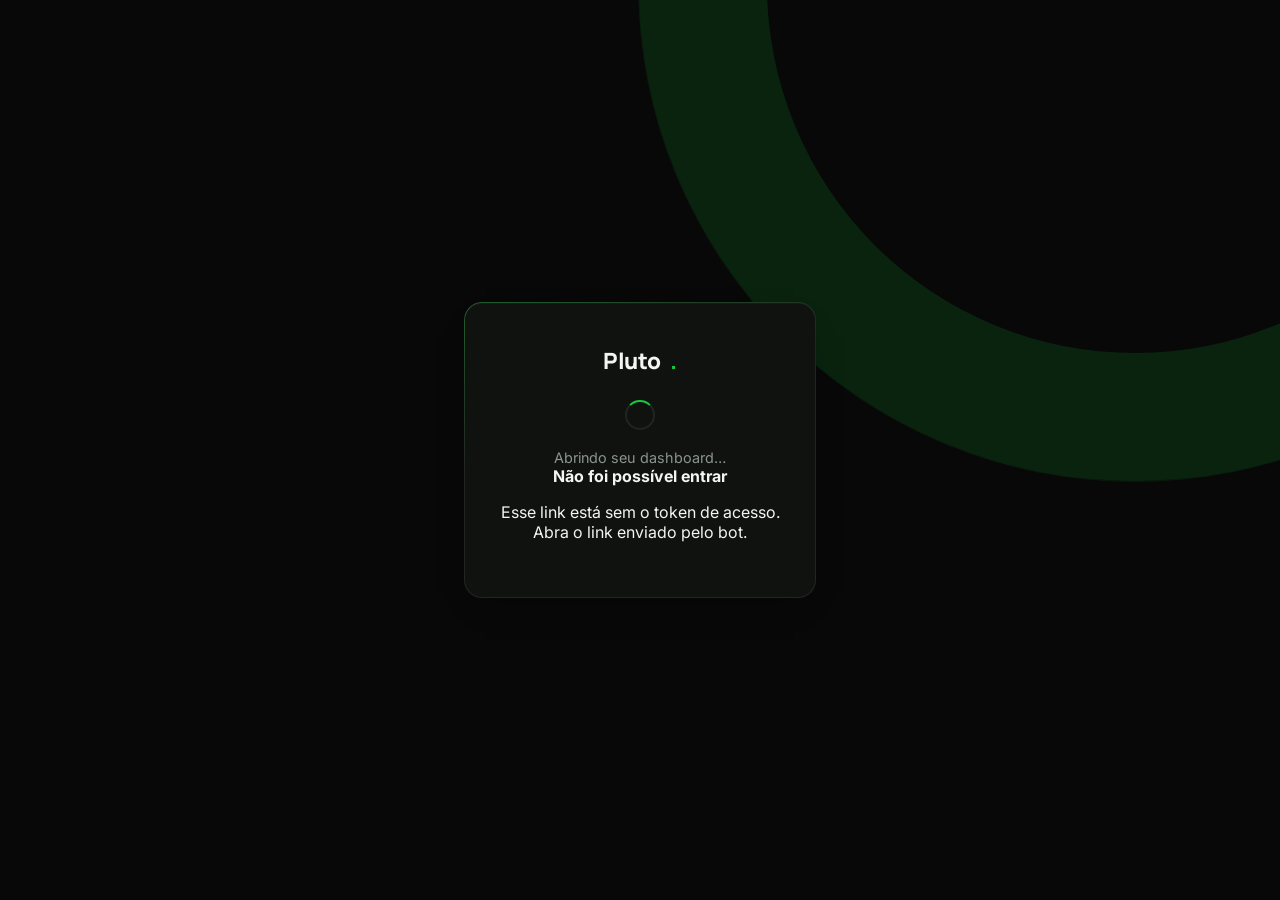
==== commit 82e92ca8: "app.js rodando inicializacao automatica na pagina de login" ====
--- a/dashboard/login.html
+++ b/dashboard/login.html
@@ -80,7 +80,7 @@
 
       const parametros =
         new URLSearchParams(
-          window.location.search
+          window.location.hash.slice(1)
         );
 
       const token =
--- a/dashboard/style.css
+++ b/dashboard/style.css
@@ -1,19 +1,15 @@
-/* Pluto · Dashboard
-   Tema: fintech noturna com identidade orbital sutil.
-   Fundo quase preto, verde da marca como único destaque,
-   arcos finos (órbitas) como motivo estrutural recorrente. */
-
 @import url('https://fonts.googleapis.com/css2?family=Manrope:wght@500;700;800&family=Inter:wght@400;500;600&family=IBM+Plex+Mono:wght@400;500&display=swap');
 
-
-/* ============================================================
-   VARIÁVEIS
-   ============================================================ */
+/* ============================================================
+VARIÁVEIS — DARK
+============================================================ */
 
 :root {
+
   --bg: #080808;
   --bg-carta: #101210;
   --bg-campo: #161816;
+  --bg-campo-foco: #1a1c1a;
 
   --linha: rgba(255, 255, 255, 0.08);
   --linha-forte: rgba(255, 255, 255, 0.16);
@@ -27,11 +23,15 @@
   --verde-escuro: #0d2213;
   --verde-vidro: rgba(23, 201, 63, 0.14);
 
-  --bg-campo-foco: #1a1c1a;
   --chip-texto: #a9f0bb;
   --texto-botao: #06170b;
 
   --vermelho: #f1655f;
+
+  --orbita: rgba(23, 201, 63, 0.09);
+  --estrelas: rgba(255, 255, 255, 0.5);
+  --hover-superficie: rgba(255, 255, 255, 0.025);
+  --hover-botao-sair: rgba(255, 255, 255, 0.03);
 
   --sombra-carta:
     0 1px 0 rgba(255, 255, 255, 0.03) inset,
@@ -40,23 +40,17 @@
 
 
 /* ============================================================
-   RESET
-   ============================================================ */
-
-* {
-  box-sizing: border-box;
-}
-
-html {
-  color-scheme: dark;
-}
-
-html[data-theme="light"] {
+TEMA CLARO
+============================================================ */
+
+body.tema-claro {
+
   color-scheme: light;
 
   --bg: #f4f7f4;
   --bg-carta: #ffffff;
   --bg-campo: #f0f3f0;
+  --bg-campo-foco: #ffffff;
 
   --linha: rgba(10, 25, 14, 0.10);
   --linha-forte: rgba(10, 25, 14, 0.18);
@@ -66,44 +60,43 @@
   --texto-fraco: #98a19b;
 
   --verde: #11ad35;
-  --verde-forte: #0bbd36;
+  --verde-forte: #0b9f2d;
   --verde-escuro: #e8f8ec;
   --verde-vidro: rgba(17, 173, 53, 0.12);
 
-  --bg-campo-foco: #ffffff;
   --chip-texto: #087d25;
   --texto-botao: #ffffff;
 
+  --vermelho: #d94b45;
+
+  --orbita: rgba(17, 173, 53, 0.10);
+  --estrelas: rgba(10, 25, 14, 0.35);
+  --hover-superficie: rgba(10, 25, 14, 0.025);
+  --hover-botao-sair: rgba(10, 25, 14, 0.035);
+
   --sombra-carta:
     0 1px 0 rgba(255, 255, 255, 0.8) inset,
-    0 14px 34px -22px rgba(25, 45, 30, 0.28);
-}
-
-
-/* ============================================================
-   HIDDEN
-   ============================================================ */
-
-/*
- * Garante que elementos controlados pelo atributo
- * HTML "hidden" realmente desapareçam.
- *
- * Isso é importante para:
- * #tela-carregando
- * #pagina
- * estados vazios
- */
+    0 14px 34px -22px rgba(25, 45, 30, 0.20);
+}
+
+/* ============================================================
+RESET
+============================================================ */
+
+* {
+  box-sizing: border-box;
+}
 
 [hidden] {
   display: none !important;
 }
 
-
-/* ============================================================
-   BODY
-   ============================================================ */
+/* ============================================================
+BODY
+============================================================ */
 
 body {
+
   margin: 0;
   min-height: 100vh;
 
@@ -117,12 +110,16 @@
   position: relative;
 
   overflow-x: hidden;
-}
-
+
+  transition:
+    background-color 0.25s ease,
+    color 0.25s ease;
+}
 
 /* Campo estelar */
 
 body::before {
+
   content: "";
 
   position: fixed;
@@ -131,10 +128,8 @@
   z-index: -2;
 
   background-image:
-    radial-gradient(
-      rgba(255, 255, 255, 0.5) 0.6px,
-      transparent 0.6px
-    );
+    radial-gradient(var(--estrelas) 0.6px,
+      transparent 0.6px);
 
   background-size: 3.4rem 3.4rem;
   background-position: 1.2rem 0.8rem;
@@ -144,10 +139,10 @@
   pointer-events: none;
 }
 
-
 /* Órbita */
 
 body::after {
+
   content: "";
 
   position: fixed;
@@ -162,46 +157,43 @@
 
   border-radius: 50%;
 
-  border: 1px solid rgba(23, 201, 63, 0.09);
+  border: 1px solid var(--orbita);
 
   box-shadow:
-    0 0 0 8rem rgba(23, 201, 63, 0.015) inset;
+    0 0 0 8rem var(--verde-vidro) inset;
 
   pointer-events: none;
 }
-
 
 a {
   color: inherit;
 }
 
-
-/* ============================================================
-   TIPOGRAFIA NUMÉRICA
-   ============================================================ */
+/* ============================================================
+TIPOGRAFIA
+============================================================ */
 
 .numero {
+
   font-family: 'IBM Plex Mono', ui-monospace, monospace;
+
   font-variant-numeric: tabular-nums;
 }
 
-
-/* ============================================================
-   FOCO
-   ============================================================ */
-
 :focus-visible {
+
   outline: 2px solid var(--verde);
   outline-offset: 2px;
+
   border-radius: 4px;
 }
 
-
-/* ============================================================
-   MARCA
-   ============================================================ */
+/* ============================================================
+MARCA
+============================================================ */
 
 .marca {
+
   display: inline-flex;
 
   align-items: center;
@@ -225,36 +217,8 @@
   color: var(--verde);
 }
 
-
-.marca-selo {
-  width: 2.1rem;
-  height: 2.1rem;
-
-  flex-shrink: 0;
-
-  display: grid;
-  place-items: center;
-
-  border-radius: 50%;
-
-  background: var(--verde-escuro);
-
-  border: 1px solid rgba(23, 201, 63, 0.4);
-
-  box-shadow:
-    0 0 0 5px rgba(23, 201, 63, 0.05);
-}
-
-
-.marca-selo svg {
-  width: 1.15rem;
-  height: 1.15rem;
-
-  display: block;
-}
-
-
 .marca-tagline {
+
   font-family: 'Inter', sans-serif;
 
   font-weight: 500;
@@ -268,12 +232,12 @@
   margin: 0.15rem 0 0 2.7rem;
 }
 
-
-/* ============================================================
-   TELA CENTRAL / LOGIN / LOADING
-   ============================================================ */
+/* ============================================================
+LOADING
+============================================================ */
 
 .tela-central {
+
   min-height: 100vh;
 
   display: flex;
@@ -286,8 +250,8 @@
   position: relative;
 }
 
-
 .cartao-login {
+
   width: 100%;
 
   max-width: 22rem;
@@ -307,10 +271,15 @@
   animation: subir 0.5s ease both;
 
   position: relative;
-}
-
+
+  transition:
+    background-color 0.25s ease,
+    border-color 0.25s ease,
+    box-shadow 0.25s ease;
+}
 
 .cartao-login::before {
+
   content: "";
 
   position: absolute;
@@ -322,11 +291,9 @@
   padding: 1px;
 
   background:
-    linear-gradient(
-      160deg,
+    linear-gradient(160deg,
       rgba(23, 201, 63, 0.35),
-      transparent 40%
-    );
+      transparent 40%);
 
   -webkit-mask:
     linear-gradient(#000 0 0) content-box,
@@ -339,19 +306,19 @@
   pointer-events: none;
 }
 
-
 .cartao-login .marca {
+
   justify-content: center;
 
   margin: 0 auto 1.5rem;
 }
 
-
-/* ============================================================
-   ANIMAÇÕES
-   ============================================================ */
+/* ============================================================
+ANIMAÇÕES
+============================================================ */
 
 @keyframes subir {
+
   from {
     opacity: 0;
     transform: translateY(8px);
@@ -363,15 +330,15 @@
   }
 }
 
-
 @keyframes girar {
+
   to {
     transform: rotate(360deg);
   }
 }
 
-
 .spinner {
+
   width: 1.9rem;
   height: 1.9rem;
 
@@ -383,12 +350,11 @@
 
   border-radius: 50%;
 
-  animation:
-    girar 0.8s linear infinite;
-}
-
+  animation: girar 0.8s linear infinite;
+}
 
 @media (prefers-reduced-motion: reduce) {
+
   .spinner {
     animation-duration: 1.6s;
   }
@@ -398,8 +364,8 @@
   }
 }
 
-
 .status-texto {
+
   color: var(--texto-suave);
 
   font-size: 0.9rem;
@@ -407,62 +373,12 @@
   margin: 0;
 }
 
-
-/* ============================================================
-   LOGIN - ERRO
-   ============================================================ */
-
-.status-erro {
-  display: none;
-}
-
-
-.cartao-login.erro .spinner,
-.cartao-login.erro .status-ok {
-  display: none;
-}
-
-
-.cartao-login.erro .status-erro {
-  display: block;
-}
-
-
-.cartao-login.erro::before {
-  background:
-    linear-gradient(
-      160deg,
-      rgba(241, 101, 95, 0.35),
-      transparent 40%
-    );
-}
-
-
-.status-erro strong {
-  display: block;
-
-  color: var(--vermelho);
-
-  font-size: 0.95rem;
-
-  margin-bottom: 0.4rem;
-}
-
-
-.status-erro p {
-  color: var(--texto-suave);
-
-  font-size: 0.85rem;
-
-  margin: 0;
-}
-
-
-/* ============================================================
-   DASHBOARD
-   ============================================================ */
+/* ============================================================
+DASHBOARD
+============================================================ */
 
 .pagina {
+
   max-width: 46rem;
 
   margin: 0 auto;
@@ -472,12 +388,12 @@
   position: relative;
 }
 
-
-/* ============================================================
-   HEADER
-   ============================================================ */
+/* ============================================================
+HEADER
+============================================================ */
 
 .topo {
+
   display: flex;
 
   align-items: flex-start;
@@ -487,8 +403,8 @@
   margin-bottom: 2.25rem;
 }
 
-
 .acoes-topo {
+
   display: flex;
 
   align-items: center;
@@ -496,12 +412,12 @@
   gap: 0.55rem;
 }
 
-
-/* ============================================================
-   BOTÃO SAIR
-   ============================================================ */
+/* ============================================================
+BOTÃO SAIR
+============================================================ */
 
 .sair {
+
   display: inline-flex;
 
   align-items: center;
@@ -531,11 +447,11 @@
   transition:
     border-color 0.15s ease,
     color 0.15s ease,
-    background 0.15s ease;
-}
-
+    background-color 0.15s ease;
+}
 
 .sair::before {
+
   content: "";
 
   width: 0.4rem;
@@ -546,40 +462,40 @@
   background: var(--texto-fraco);
 
   transition:
-    background 0.15s ease;
-}
-
+    background-color 0.15s ease;
+}
 
 .sair:hover {
+
   color: var(--texto);
 
   border-color: var(--linha-forte);
 
-  background: rgba(255, 255, 255, 0.03);
-}
-
+  background: var(--hover-botao-sair);
+}
 
 .sair:hover::before {
   background: var(--vermelho);
 }
 
-
-/* ============================================================
-   RESUMO
-   ============================================================ */
+/* ============================================================
+RESUMO
+============================================================ */
 
 .resumo {
+
   display: grid;
 
-  grid-template-columns: 1.5fr 1fr;
+  grid-template-columns:
+    repeat(3, minmax(0, 1fr));
 
   gap: 1rem;
 
   margin-bottom: 1.75rem;
 }
 
-
 .resumo-item {
+
   background: var(--bg-carta);
 
   border: 1px solid var(--linha);
@@ -591,20 +507,23 @@
   position: relative;
 
   overflow: hidden;
-}
-
+
+  transition:
+    background-color 0.25s ease,
+    border-color 0.25s ease,
+    box-shadow 0.25s ease;
+}
 
 .resumo-item.destaque {
+
   background:
-    linear-gradient(
-      155deg,
+    linear-gradient(155deg,
       var(--bg-carta) 55%,
-      var(--verde-escuro) 190%
-    );
-}
-
+      var(--verde-escuro) 190%);
+}
 
 .resumo-item.destaque::after {
+
   content: "";
 
   position: absolute;
@@ -617,11 +536,11 @@
 
   border-radius: 50%;
 
-  border: 1px solid rgba(23, 201, 63, 0.22);
-}
-
+  border: 1px solid var(--orbita);
+}
 
 .resumo-item .rotulo {
+
   font-size: 0.72rem;
 
   font-weight: 600;
@@ -637,8 +556,8 @@
   position: relative;
 }
 
-
 .resumo-item .valor {
+
   font-size: 1.9rem;
 
   font-weight: 500;
@@ -650,19 +569,19 @@
   letter-spacing: -0.01em;
 }
 
-
 .resumo-item.destaque .valor {
+
   color: var(--verde-forte);
 
   font-size: 2.1rem;
 }
 
-
-/* ============================================================
-   SEÇÕES
-   ============================================================ */
+/* ============================================================
+SEÇÕES
+============================================================ */
 
 .secao {
+
   background: var(--bg-carta);
 
   border: 1px solid var(--linha);
@@ -672,10 +591,15 @@
   padding: 1.6rem 1.6rem 1.7rem;
 
   margin-bottom: 1.25rem;
-}
-
+
+  transition:
+    background-color 0.25s ease,
+    border-color 0.25s ease,
+    box-shadow 0.25s ease;
+}
 
 .secao h2 {
+
   display: flex;
 
   align-items: center;
@@ -695,8 +619,8 @@
   color: var(--texto);
 }
 
-
 .secao h2::before {
+
   content: "";
 
   width: 0.4rem;
@@ -712,12 +636,12 @@
   flex-shrink: 0;
 }
 
-
-/* ============================================================
-   CONTAS
-   ============================================================ */
+/* ============================================================
+CONTAS
+============================================================ */
 
 .contas-lista {
+
   display: grid;
 
   grid-template-columns:
@@ -728,8 +652,8 @@
   margin-bottom: 1.25rem;
 }
 
-
 .conta-card {
+
   background: var(--bg-campo);
 
   border: 1px solid var(--linha);
@@ -740,18 +664,19 @@
 
   transition:
     border-color 0.15s ease,
+    background-color 0.25s ease,
     transform 0.15s ease;
 }
 
-
 .conta-card:hover {
+
   border-color: var(--linha-forte);
 
   transform: translateY(-1px);
 }
 
-
 .conta-card-topo {
+
   display: flex;
 
   align-items: center;
@@ -762,14 +687,13 @@
 
   margin-bottom: 0.7rem;
 }
-
 
 .conta-icone {
   font-size: 1.1rem;
 }
 
-
 .conta-tipo {
+
   color: var(--texto-suave);
 
   font-size: 0.7rem;
@@ -781,8 +705,8 @@
   text-align: right;
 }
 
-
 .conta-card h3 {
+
   margin: 0 0 0.4rem;
 
   font-family: 'Manrope', sans-serif;
@@ -792,8 +716,8 @@
   font-weight: 700;
 }
 
-
 .conta-saldo {
+
   margin: 0;
 
   color: var(--verde-forte);
@@ -805,12 +729,12 @@
   font-weight: 500;
 }
 
-
-/* ============================================================
-   COMPRAS
-   ============================================================ */
+/* ============================================================
+COMPRAS
+============================================================ */
 
 .recibo {
+
   list-style: none;
 
   margin: 0;
@@ -818,8 +742,8 @@
   padding: 0;
 }
 
-
 .recibo li {
+
   display: flex;
 
   justify-content: space-between;
@@ -835,50 +759,19 @@
   border-radius: 8px;
 
   transition:
-    background 0.15s ease;
-}
-
+    background-color 0.15s ease;
+}
 
 .recibo li:hover {
-  background: rgba(255, 255, 255, 0.025);
-}
-
+  background: var(--hover-superficie);
+}
 
 .recibo li:last-child {
   border-bottom: none;
 }
 
-
-.recibo .produto {
-  font-weight: 500;
-
-  color: var(--texto);
-}
-
-
-.recibo .meta {
-  color: var(--texto-suave);
-
-  font-size: 0.78rem;
-
-  display: block;
-
-  margin-top: 0.15rem;
-}
-
-
-.recibo .valor {
-  white-space: nowrap;
-
-  font-weight: 500;
-
-  color: var(--texto);
-}
-
-
-/* Compatibilidade com renderização atual */
-
 .compra-item {
+
   display: flex;
 
   align-items: center;
@@ -892,15 +785,21 @@
   border-bottom: 1px dashed var(--linha);
 
   border-radius: 8px;
-}
-
+
+  transition:
+    background-color 0.15s ease;
+}
+
+.compra-item:hover {
+  background: var(--hover-superficie);
+}
 
 .compra-item:last-child {
   border-bottom: none;
 }
 
-
 .compra-info {
+
   display: flex;
 
   flex-direction: column;
@@ -909,21 +808,20 @@
 
   min-width: 0;
 }
-
 
 .compra-info strong {
   font-size: 0.9rem;
 }
 
-
 .compra-info span {
+
   color: var(--texto-suave);
 
   font-size: 0.78rem;
 }
 
-
 .compra-valor {
+
   white-space: nowrap;
 
   font-family: 'IBM Plex Mono', monospace;
@@ -931,12 +829,12 @@
   font-size: 0.88rem;
 }
 
-
-/* ============================================================
-   ESTADO VAZIO
-   ============================================================ */
+/* ============================================================
+ESTADO VAZIO
+============================================================ */
 
 .vazio {
+
   color: var(--texto-suave);
 
   font-size: 0.88rem;
@@ -946,12 +844,12 @@
   padding: 1.75rem 1rem 1.25rem;
 }
 
-
-/* ============================================================
-   FORMULÁRIOS
-   ============================================================ */
+/* ============================================================
+FORMULÁRIOS
+============================================================ */
 
 .form-linha {
+
   display: grid;
 
   grid-template-columns:
@@ -960,62 +858,77 @@
   gap: 0.6rem;
 }
 
-
 .form-linha input,
+.form-linha select,
+.form-categoria input {
+
+  font: inherit;
+
+  padding: 0.65rem 0.8rem;
+
+  border: 1px solid var(--linha);
+
+  border-radius: 10px;
+
+  background: var(--bg-campo);
+
+  color: var(--texto);
+
+  transition:
+    border-color 0.15s ease,
+    background-color 0.25s ease,
+    color 0.25s ease;
+}
+
+.form-linha input::placeholder,
+.form-categoria input::placeholder {
+  color: var(--texto-fraco);
+}
+
+.form-linha input:focus,
+.form-linha select:focus,
+.form-categoria input:focus {
+
+  background: var(--bg-campo-foco);
+
+  border-color: rgba(23, 201, 63, 0.5);
+
+  outline: none;
+}
+
+/*
+
+* Importante:
+* não usamos mais "color-scheme: dark" aqui.
+* O select acompanha o tema do documento.
+  */
+
 .form-linha select {
+  color-scheme: inherit;
+}
+
+html[data-theme="light"] .form-linha select {
+  color-scheme: light;
+}
+
+/* ============================================================
+BOTÕES
+============================================================ */
+
+.botao {
+
   font: inherit;
 
-  padding: 0.65rem 0.8rem;
-
-  border: 1px solid var(--linha);
+  font-weight: 600;
+
+  font-size: 0.9rem;
+
+  padding: 0.65rem 1.15rem;
+
+  border: none;
 
   border-radius: 10px;
 
-  background: var(--bg-campo);
-
-  color: var(--texto);
-
-  transition:
-    border-color 0.15s ease,
-    background 0.15s ease;
-}
-
-
-.form-linha input::placeholder {
-  color: var(--texto-fraco);
-}
-
-
-.form-linha input:focus,
-.form-linha select:focus {
-  background: var(--bg-campo-foco);
-
-  border-color: rgba(23, 201, 63, 0.5);
-}
-
-
-.form-linha select {
-  color-scheme: dark;
-}
-
-
-/* ============================================================
-   BOTÕES
-   ============================================================ */
-
-.botao {
-  font: inherit;
-
-  font-weight: 600;
-
-  font-size: 0.9rem;
-
-  padding: 0.65rem 1.15rem;
-
-  border: none;
-
-  border-radius: 10px;
-
   background: var(--verde);
 
   color: var(--texto-botao);
@@ -1023,30 +936,29 @@
   cursor: pointer;
 
   transition:
-    background 0.15s ease,
+    background-color 0.15s ease,
     transform 0.1s ease,
     box-shadow 0.15s ease;
 }
 
-
 .botao:hover {
+
   background: var(--verde-forte);
 
   box-shadow:
     0 0 0 4px var(--verde-vidro);
 }
 
-
 .botao:active {
   transform: translateY(1px);
 }
 
-
-/* ============================================================
-   ERROS DOS FORMULÁRIOS
-   ============================================================ */
+/* ============================================================
+ERROS
+============================================================ */
 
 .form-erro {
+
   color: var(--vermelho);
 
   font-size: 0.82rem;
@@ -1056,12 +968,12 @@
   min-height: 1.1em;
 }
 
-
-/* ============================================================
-   CATEGORIAS
-   ============================================================ */
+/* ============================================================
+CATEGORIAS
+============================================================ */
 
 .categorias-lista {
+
   display: flex;
 
   flex-wrap: wrap;
@@ -1070,16 +982,10 @@
 
   margin-bottom: 1.1rem;
 }
-
-
-/*
- * Seu JavaScript usa "categoria-item".
- * Mantemos também "categoria-chip" caso queira
- * utilizar essa classe futuramente.
- */
 
 .categoria-item,
 .categoria-chip {
+
   font-size: 0.8rem;
 
   font-weight: 500;
@@ -1095,24 +1001,23 @@
   border: 1px solid rgba(23, 201, 63, 0.3);
 }
 
-
 .form-categoria {
+
   display: flex;
 
   gap: 0.6rem;
 }
-
 
 .form-categoria input {
   flex: 1;
 }
 
-
-/* ============================================================
-   ALTERNADOR DE TEMA
-   ============================================================ */
+/* ============================================================
+ALTERNADOR DE TEMA
+============================================================ */
 
 .tema-toggle {
+
   width: 2.35rem;
   height: 2.35rem;
 
@@ -1137,12 +1042,12 @@
   transition:
     color 0.2s ease,
     border-color 0.2s ease,
-    background 0.2s ease,
+    background-color 0.2s ease,
     transform 0.2s ease;
 }
 
-
 .tema-toggle:hover {
+
   color: var(--verde);
 
   border-color: rgba(23, 201, 63, 0.35);
@@ -1151,46 +1056,43 @@
 
   transform: translateY(-1px);
 }
-
 
 .tema-toggle:active {
   transform: translateY(0);
 }
 
-
 .tema-toggle .icone-tema {
+
   line-height: 1;
 
   transition:
     transform 0.25s ease;
 }
-
 
 .tema-toggle:hover .icone-tema {
   transform: rotate(12deg);
 }
 
-
-/* ============================================================
-   TEMA CLARO
-   ============================================================ */
-
-html[data-theme="light"] body::before {
-  opacity: 0.035;
-}
-
-
-html[data-theme="light"] body::after {
-  border-color: rgba(17, 173, 53, 0.10);
-
-  box-shadow:
-    0 0 0 8rem rgba(17, 173, 53, 0.018) inset;
-}
-
-
-/* ============================================================
-   RESPONSIVIDADE
-   ============================================================ */
+/* ============================================================
+RESPONSIVIDADE
+============================================================ */
+
+@media (max-width: 48rem) {
+
+  .resumo {
+    grid-template-columns:
+      repeat(2, minmax(0, 1fr));
+  }
+
+  .form-linha {
+    grid-template-columns:
+      repeat(2, minmax(0, 1fr));
+  }
+
+  .form-linha .botao {
+    width: 100%;
+  }
+}
 
 @media (max-width: 30rem) {
 
@@ -1199,39 +1101,53 @@
       2rem 1rem 3rem;
   }
 
-
   .resumo {
     grid-template-columns: 1fr;
   }
 
-
   .contas-lista {
     grid-template-columns: 1fr;
   }
 
-
   .form-linha {
     grid-template-columns: 1fr;
   }
 
-
   .form-categoria {
     flex-direction: column;
   }
 
-
   .acoes-topo {
     gap: 0.4rem;
   }
 
-
   .tema-toggle {
+
     width: 2.25rem;
     height: 2.25rem;
-  }
-
+    
+  }
 
   .topo {
     align-items: center;
   }
+}
+
+/* ============================================================
+REDUÇÃO DE MOVIMENTO
+============================================================ */
+
+@media (prefers-reduced-motion: reduce) {
+
+  *,
+  *::before,
+  *::after {
+
+    scroll-behavior: auto !important;
+
+    transition-duration: 0.01ms !important;
+
+    animation-duration: 0.01ms !important;
+    
+  }
 }
